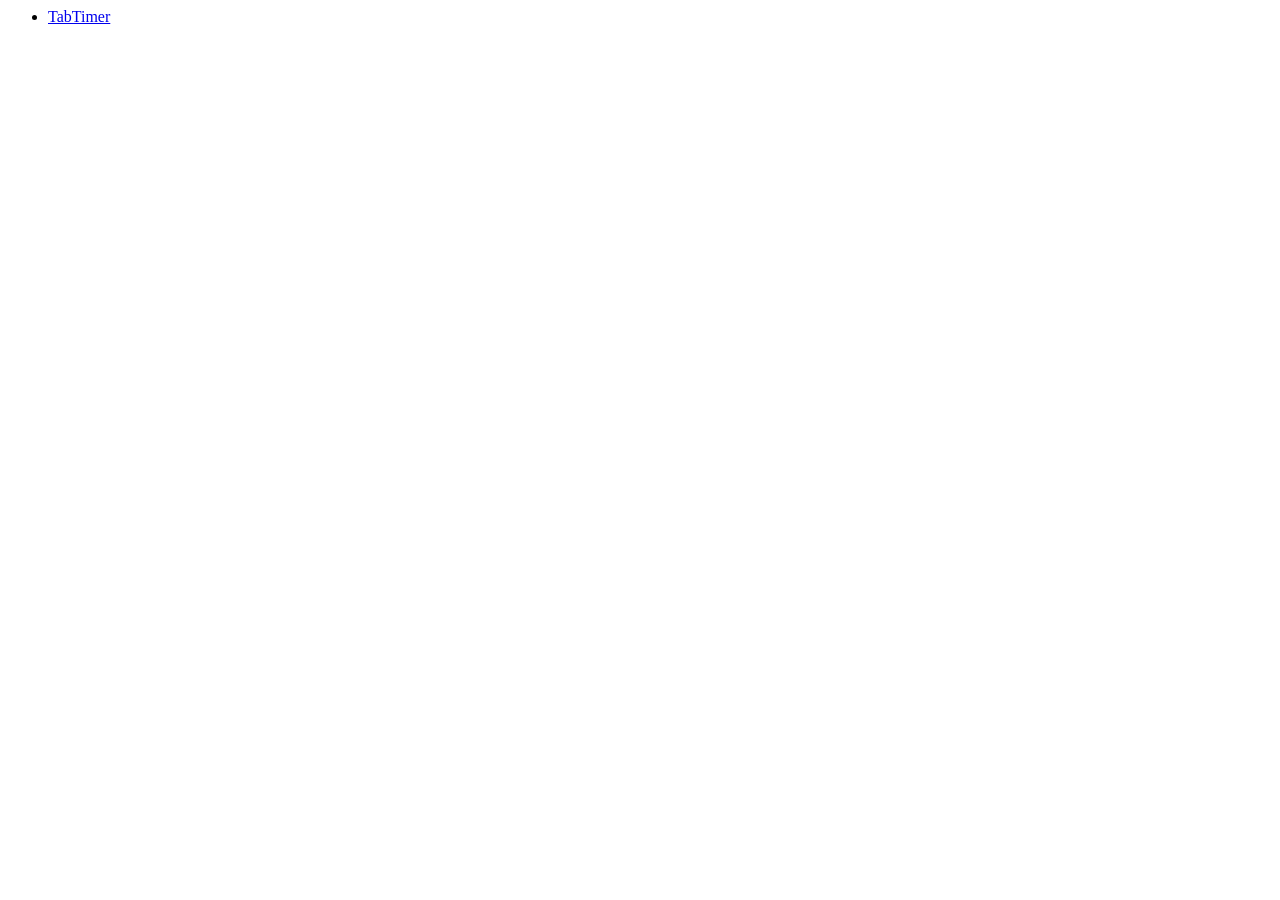
==== index.html @ 72f6f1ea "minor" ====
<html>
	<head>
		<title>Yoav Dim</title>
		<meta charset="UTF-8">
		<meta name="robots" content="noindex, nofollow">
		<meta name="AdsBot-Google" content="noindex" />
		<meta name="googlebot" content="noindex">
		<link rel="icon" type="image/png" href="clk.png">
	</head>
	<body>
	   <ul title="website index:">
	       <li><a href="./simple-example/index.html">TabTimer</a></li>
	   </ul>
	</body>
</html>
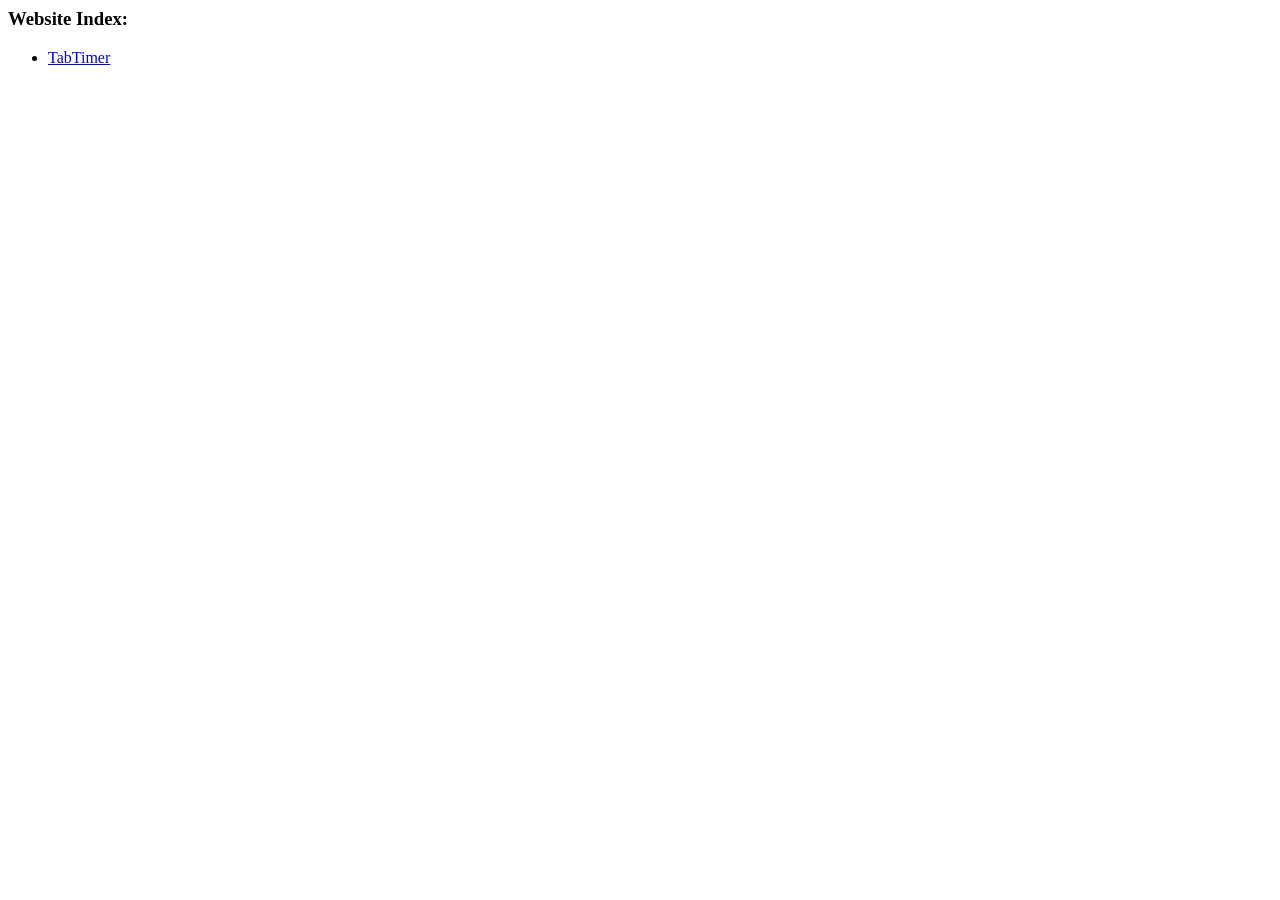
==== commit e8c6aa07: "sync" ====
--- a/index.html
+++ b/index.html
@@ -8,7 +8,8 @@
 		<link rel="icon" type="image/png" href="clk.png">
 	</head>
 	<body>
-	   <ul title="website index:">
+	<h3>Website Index:</h3>
+	   <ul>
 	       <li><a href="./simple-example/index.html">TabTimer</a></li>
 	   </ul>
 	</body>
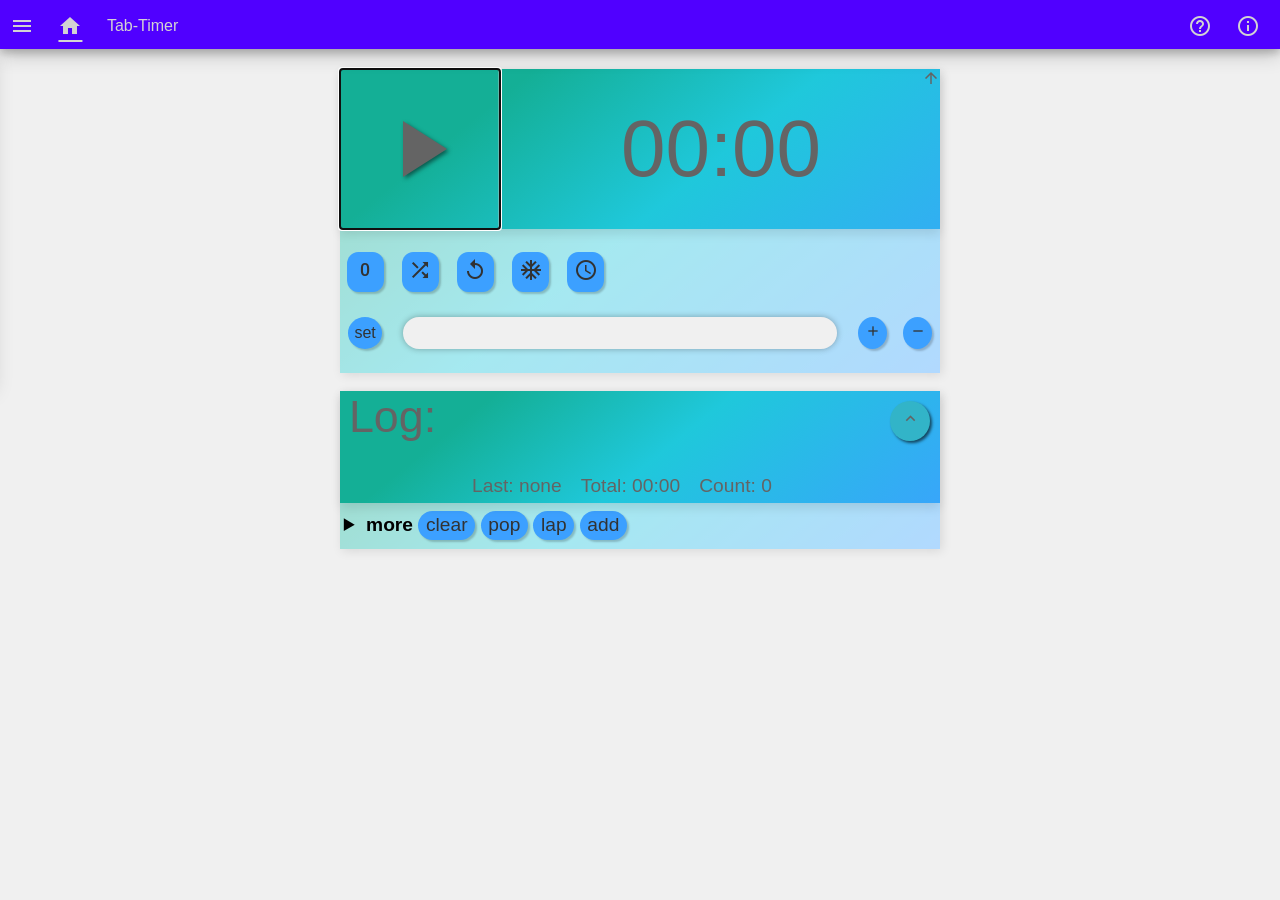
==== commit 5c68b61d: "Refactor TabTimer: simplify logic, return legacy btns, unify versions" ====
--- a/index.html
+++ b/index.html
@@ -1,16 +1,269 @@
-<html>
-	<head>
-		<title>Yoav Dim</title>
-		<meta charset="UTF-8">
-		<meta name="robots" content="noindex, nofollow">
-		<meta name="AdsBot-Google" content="noindex" />
-		<meta name="googlebot" content="noindex">
-		<link rel="icon" type="image/png" href="clk.png">
-	</head>
-	<body>
-	<h3>Website Index:</h3>
-	   <ul>
-	       <li><a href="./simple-example/index.html">TabTimer</a></li>
-	   </ul>
-	</body>
-</html>+<!DOCTYPE html>
+<html lang="en">
+<!--
+  Copyright (C) 2018  Yoav Dim, All Rights Reserved.
+-->
+<head>
+  <meta charset="utf-8">
+  <title>TabTimer</title>
+  <meta name="author" content="Yoav Dim">
+  <meta name="application-name" content="Tab-Timer">
+  <meta name="description" content="A small & unintrusive bidirectional timer web-app which show its value in the tab title.">
+  <meta name="keywords" content="Timer,Stopper,counter,stopwatch,clock,countdown,tab,dark mode,online,free">
+  <meta name="viewport" content="width=device-width, initial-scale=1.0">
+  <!--link rel="stylesheet" href="https://unpkg.com/material-components-web@latest/dist/material-components-web.min.css"/-->
+  <meta name="theme-color" content="rgb(80,0,255)">
+  <link rel="icon" type="image/png" href="clock_512.png" sizes="512x512">
+  <link rel="icon" type="image/png" href="clock_192.png" sizes="192x192">
+  <link rel="icon" type="image/png" href="clock_144.png" sizes="144x144">
+  <link rel="icon" type="image/png" href="clock_120.png" sizes="120x120">
+  <link rel="icon" type="image/png" href="clock_100.png" sizes="100x100">
+  <link rel="icon" type="image/png" href="clock_16.png" sizes="16x16">
+  <link rel="icon" type="image/png" href="clock_32.png" sizes="32x32">
+  <link rel="icon" type="image/png" href="clock_48.png" sizes="48x48">
+  <link rel="icon" type="image/png" href="clock_96.png" sizes="96x96">
+  <link rel="stylesheet" href="TabTimer.css">
+  <link href="https://fonts.googleapis.com/icon?family=Material+Icons" rel="stylesheet">
+  <link rel="manifest" href="manifest.json">
+  <meta name="msapplication-TileColor" content="#ffffff">
+</head>
+
+<body id="body-id" no-float="true">
+  <div id="top-bar">
+    <i class="material-icons top-item" id="hamburger" onclick="toggle_side_menu()">menu</i>
+    <a class="material-icons top-item" id="home-logo" href="/">home</a>
+    <span id="top-logo" class="top-item">Tab-Timer</span>
+    <span id="top-right-btns">
+      <i class="material-icons top-item top-btn" id="help-btn" style="cursor: pointer;" onclick="fetch('help.html').then(r => r.text()).then(h => { document.getElementById('help-modal-body').innerHTML = h; document.getElementById('help-modal').setAttribute('active', 'true'); })">help_outline</i>
+      <i class="material-icons top-item top-btn" id="info-btn">info_outline</i>
+    </span>
+  </div>
+
+  <div id="side-menu" checked="false">
+      <br/>
+      <input id="check-dark" type="checkbox" onchange="syncDark()">Dark Mode</input>
+      <br/>
+      <input id="check-black" type="checkbox" onchange="syncBlack()">True Black</input>
+      <hr/>
+      <input id="sw_rng" type="checkbox">Alarm when zero</input><br/>
+      <input id="noise"type="checkbox">Mute</input>
+      <hr/>
+      <input id="check-sec" type="checkbox">ignore seconds</input><br/>
+      <input id="check-log-current" type="checkbox" onchange="syncLogCurrent()" title="also includes the current value in the 'Total' field">log with current</input><br/>
+      <input id="check-use-days" type="checkbox" onchange="syncUseDays()">use days</input>
+      <hr/>
+      <input id="check-log" type="checkbox" onchange="syncLog()">Hide Log</input><br/>
+      <input id="check-float" type="checkbox" onchange="syncFloat()" checked>Hide circles</input>
+      <hr/>
+      <input id="check-adv-btns" type="checkbox" onchange="syncAdvBtns()">Advanced buttons</input>
+      <hr/>
+      <i class="material-icons">home</i>
+      <i class="material-icons">share</i>
+      <a class="material-icons" href="mailto:yoav.dim@gmail.com" target="_blank">mail</a>
+      <i class="material-icons">person</i>
+      <i class="material-icons" title="Copyright &copy; 2018  Yoav Dim, All Rights Reserved.">copyright</i>
+
+  </div>
+  <script>
+    function toggle_side_menu(){
+      if(document.getElementById('side-menu').getAttribute("checked") == "true"){
+        document.getElementById('side-menu').setAttribute("checked","false");
+      } else {
+        document.getElementById('side-menu').setAttribute("checked","true");
+      }
+    }
+    function close_side_menu(){
+      document.getElementById('side-menu').setAttribute("checked","false");
+    }
+    function syncDark(){
+      if(document.getElementById('check-dark').checked){
+        document.getElementById('body-id').setAttribute("dark","true");
+      } else {
+        document.getElementById('body-id').removeAttribute("dark");
+      }
+    }
+    function syncBlack(){
+      if(document.getElementById('check-black').checked){
+        document.getElementById('body-id').setAttribute("true-black","true");
+      } else {
+        document.getElementById('body-id').removeAttribute("true-black");
+      }
+    }
+    function syncLog(){
+      if(document.getElementById('check-log').checked){
+        document.getElementById('body-id').setAttribute("no-log","true");
+      } else {
+        document.getElementById('body-id').removeAttribute("no-log");
+      }
+    }
+    function syncFloat(){
+      if(document.getElementById('check-float').checked){
+        document.getElementById('body-id').setAttribute("no-float","true");
+      } else {
+        document.getElementById('body-id').removeAttribute("no-float");
+      }
+    }
+    function syncAdvBtns(){
+      if(document.getElementById('check-adv-btns').checked){
+        document.getElementById('buttons-tray2').removeAttribute("hide");
+      } else {
+        document.getElementById('buttons-tray2').setAttribute("hide","true");
+      }
+    }
+    function syncLogCurrent() {
+      if (typeof window.syncLogCurrentScript === 'function') {
+        window.syncLogCurrentScript();
+      }
+    }
+    function syncUseDays() {
+      if (typeof window.syncUseDaysScript === 'function') {
+        window.syncUseDaysScript();
+      }
+    }
+  </script>
+  <div id="fixed-buttons-tray">
+    <button  onclick="window.open('./index.html')" target="_blank" id="btn-plus" class="float-btn"><i class="material-icons" title="new tab">add</i></button>
+  </div>
+  <main id="content" onclick="close_side_menu()">
+    <div id="inner-content">
+
+      <div id="main-card-wrapper" class="card-wrapper">
+        <div id="main-card" class="card">
+          <div id="clock-tray" class="card-header">
+            <span id=info-tray>
+              <i id="frz-info" class="info-icon material-icons">ac_unit</i>
+              <span id="dir-info">
+                <i id="info-icon-up" class="info-icon material-icons">arrow_upward</i>
+                <i id="info-icon-down" class="info-icon material-icons">arrow_downward</i>
+              </span>
+            </span>
+            <button id="big-button" aria-label="Pause or Play">
+              <!--img id="big-img" src="https://material.io/tools/icons/static/icons/outline-pause-24px.svg" alt="pause"-->
+              <svg id="pause-svg" version="1.1" xmlns="http://www.w3.org/2000/svg" xmlns:xlink="http://www.w3.org/1999/xlink" x="0px" y="0px" width="24px"
+              	 height="24px" viewBox="0 0 24 24" enable-background="new 0 0 24 24" xml:space="preserve">
+              <g id="Bounding_Boxes">
+              	<path fill="none" d="M0,0h24v24H0V0z"/>
+              </g>
+              <g id="Outline">
+              	<g id="ui_x5F_spec_x5F_header">
+              	</g>
+              	<path d="M6,19h4V5H6V19z M14,5v14h4V5H14z"/>
+              </g>
+              </svg>
+              <svg id="play-svg" style="display:none;" xmlns="http://www.w3.org/2000/svg" width="24" height="24" viewBox="0 0 24 24">
+                  <path d="M8 5v14l11-7z"/>
+                  <path d="M0 0h24v24H0z" fill="none"/>
+              </svg>
+            </button><!--
+          --><span id="display"><span id="inner-display">00:00:00</span></span>
+          </div>
+          <!--script>
+              var running = true;
+              function click_big(){ // temp function for theme creation
+                running = ! running;
+                if(running) {
+                  document.getElementById("pause-svg").setAttribute("style","");
+                  document.getElementById("play-svg").setAttribute("style","display:none;");
+                } else {
+                  document.getElementById("pause-svg").setAttribute("style","display:none;");
+                  document.getElementById("play-svg").setAttribute("style","");
+                }
+              }
+          </script-->
+          <div id="main-content" class="card-content">
+            <div id="buttons-tray">
+      		    <button id="z"   class="icon-btn" title="set the counter back at zero" ><i class="icon material-icons">exposure_zero</i></button> <!-- set the counter back at zero -->
+      		    <button id="f"   class="icon-btn" title="change the direction of counting"><i class="icon material-icons">shuffle</i></button> <!-- change the direction of counting-->
+              <button id="res" class="icon-btn" title="reset the state to the last set-up"><i class="material-icons">replay</i></button> <!-- reset the operation to the last set-up -->
+      		    <button id="frz" class="icon-btn" title="the time continue but the display is frozen"><i class="icon material-icons">ac_unit</i></button> <!-- the time continue but the display is frozen -->
+      		    <button id="clk" class="icon-btn" title="change clock/timer view"><i class="icon material-icons">access_time</i></button>
+            </div>
+            <div id="buttons-tray2" hide>
+              <button id="ag" class="text-btn" title="reset the state to the last direction reset">reset round</button>
+          		<button id="full_res" class="text-btn" title="return to the original state">full reset</button>
+          		<button id="winter_res" class="text-btn" title="reset the value to the frozen one">ice reset</button>
+            </div>
+            <br />
+          	<div id="setup-tray">
+          		<button id="set-setup" class="set-btn">set</button>
+          		<input type="text" id="set-box" contenteditable="true" />
+          		<button id="add-setup" class="set-btn"><i class="icon material-icons">add</i></button>
+              <button id="sub-setup" class="set-btn"><i class="icon material-icons">remove</i></button>
+          	</div>
+          </div>
+        </div>
+      </div>
+
+      <br/>
+
+      <div id="log-card-wrapper" class="card-wrapper">
+        <div id="log-card" class="card">
+          <span id="btn-scroll-wrap"><button id="btn-scroll" class="float-btn"><i class="material-icons" title="scroll up">keyboard_arrow_up</i></button></span>
+          <div id="log-top" class="card-header">
+            <span id="log-logo">Log:</span>
+            <span id="log-info"> <!-- the "value" atrribute in miliseconds -->
+              <span id="log-last" class="info">Last:  <span class="log-value" value="NaN">none</span></span>
+              <span id="log-total" class="info">Total: <span class="log-value" value="0">0</span></span>
+              <span id="log-count" class="info">Count: <span class="log-value" value="0">0</span></span>
+            </span>
+          </div>
+          <details id="log-body" class="card-content" > <!-- TODO: "log-tray" & "log-top" should be sticky -->
+            <summary id="log-tray" class="card-main-content">
+              <span id="log-tray-btns">
+                <button id="log-clear-btn" class="text-btn" title="empty the DB">clear</button>
+                <button id="log-pop-btn" class="text-btn" title="set the value to the last logged one and remove it from the log">pop</button>
+                <button id="log-lap-btn" class="text-btn" title="log & set the value to zero">lap</button>
+                <button id="log-add-btn" class="text-btn" title="log a new entry">add</button>
+              </span>
+            </summary>
+            <div id="log-content" class="card-sub-content">
+              <!-- TODO -->
+              <template id="list_template">
+                <tr class="log-entry log-line">
+                  <td class="log-value log-entry-value" value="0">00:00</td> <td class="at">@</td> <td class="log-time log-entry-time">hh:mm:ss</td>
+                  <td class="log-entry-actions">
+                    <button class="entry-remove-btn entry-btn" title="remove entry"></button>
+                    <button class="entry-set-btn entry-btn" title="set the entry's value"></button>
+                  </td>
+                </tr>
+              </template>
+              <table id="log-table">
+                <colgroup>
+                  <col id="col-values"/>
+                  <col id="col-at"/>
+                  <col id="col-times"/>
+                  <col id="col-btns"/>
+                </colgroup>
+                <!-- Entries Come Here: -->
+
+              </table>
+            </div>
+          </details>
+        </div>
+      </div>
+
+      <br/>
+    </main>
+  </div>
+
+
+
+  <div id="help-modal" class="modal-overlay" onclick="if(event.target === this) this.setAttribute('active', 'false');">
+    <div class="modal-content">
+      <button class="modal-close material-icons" onclick="document.getElementById('help-modal').setAttribute('active', 'false')">close</button>
+      <div id="help-modal-body">Loading...</div>
+    </div>
+  </div>
+
+<audio id="tone" src="./A-Tone.wav" preload="auto"></audio>
+<script src="./TabScript.js"></script>
+<script data-goatcounter="https://yoavdim.goatcounter.com/count" async src="//gc.zgo.at/count.js"></script>
+<script>
+    if ('serviceWorker' in navigator) { // offline
+    window.addEventListener('load', () => {
+      navigator.serviceWorker.register('./sw.js');
+    });
+    }
+</script>
+</body>
+</html>
--- a/TabTimer.css
+++ b/TabTimer.css
@@ -0,0 +1,592 @@
+body {
+  --top-bar-height:1.3cm;
+  --feature-height:10rem; /*hardcoded*/
+  --big-btn-width:10rem;
+  --log-top-height:7rem;
+  --time-font-size:5rem;
+  --big-btn-size:6rem;
+  --top-bar-item-padding-lr:10px;
+  --inner-content-min-width:33%;
+  --inner-content-width:600px;
+  --inner-content-top-margin: 20px;
+  --float-btn-size:40px;
+  --float-btn-margin:10px;
+  --font: Arial, sans-serif;
+  font-family: var(--font);
+
+  --icon-padding: 0.5em;
+  --icon-margin: 0.5em;
+  --icon-top-space:1em;
+
+  --floating-btns-display: fixed; /*fixed*/
+  --log-card-display: block; /*block*/
+
+  --main-color: rgb(80,0,255);
+  --light-main-color: rgb(120,20,255); /*used in the floating btns when active*/
+  --on-main-color: lightgrey;
+  --on-main-bold-color: white; /*used to signal which btn the user selecting */
+  --feature-color: rgb(50,180,200); /* graceful fallback from the gradient */
+  --feature-gradient: linear-gradient(141deg, rgb(20,175,150) 20%, rgb(31,200,219) 50%, rgb(60,160,255) 100%);
+  --on-feature-color: rgb(100,100,100); /* timer tray and log top */
+  --on-feature-bold-color: white;
+  --in-feature-border-color: rgba(200,200,200,0.4); /* seperate the big button from the clock */
+  --mask-color: rgba(255,255,255,0.6);
+  --on-mask-color: black; /* log table*/
+  --back-color: rgb(240,240,240);/*rgb(200,235,245);*/
+  --on-back-color: rgb(20,20,20);
+  --menu-color: rgb(250,250,250);
+  --on-menu-color: rgb(50,50,50);
+  --mask-btn-color: rgb(60,160,255);/*rgb(120,0,220);*/
+  --on-mask-btn-color: rgb(50,50,50); ;/*rgb(0,235,0);*//*lightgrey;*/
+}
+body[dark] {
+  --back-color: rgb(50,50,50);
+  --on-back-color: rgb(150,150,150);
+  --main-color: rgb(40,0,115);
+  --light-main-color: rgb(60,0,250);
+  --on-main-color: rgb(100,100,100);
+  --on-main-bold-color: rgb(160,160,160);
+  --feature-color:rgb(30,30,150);
+  --feature-gradient: linear-gradient(141deg, rgb(30,0,86) 0%, rgb(0,80,200) 51%, rgb(50,30,150) 75%);
+  --on-feature-color: grey;/*rgb(150,100,0);*/
+  --on-feature-bold-color: rgb(160,160,160);
+  --in-feature-border-color: rgba(100,100,100,0.4);
+  --mask-color: rgba(0,0,0,0.5);
+  --on-mask-color:grey;
+  --menu-color: rgb(60,60,60);
+  --on-menu-color: rgb(120,120,120);
+  --mask-btn-color: rgb(110,0,250);
+  --on-mask-btn-color: rgb(180,180,80);
+}
+body[dark][true-black] {
+  --back-color: rgb(0,0,0);
+  --menu-color: rgb(0,0,0);
+}
+body[no-float] {
+  --floating-btns-display: none;
+}
+body[no-log] {
+  --log-card-display: none;
+}
+@media screen and (max-width:14.1cm){
+  body {
+    --feature-height: 8rem;
+    --big-btn-size: 5rem;
+    --time-font-size:4rem;
+    --big-btn-width:6rem;
+    --inner-content-top-margin:10px;
+  }
+}
+@media screen and (max-width:7.4cm){
+  body {
+    --top-bar-height:1.15cm;
+    --inner-content-top-margin: 0px;
+    --top-bar-item-padding-lr: 3px;
+    --icon-padding: 0.4em;
+    --icon-margin: 0.25em;
+    --icon-top-space:0.7em;
+
+    --big-btn-size: calc(5rem * 0.8);
+    --big-btn-width: calc(6rem * 0.8);
+    --feature-height: calc(8rem * 0.7);
+    --time-font-size: calc(4rem * 0.8);
+  }
+}
+
+/*@media screen and (max-width:370px){
+  body {
+    --feature-height: 5.5rem;
+    --big-btn-size: 3.2rem;
+    --time-font-size: 3rem;
+    --big-btn-width: 4rem;
+  }
+}*/
+@media screen and (min-width:40cm){ /* large screens (not laptops)*/
+  body {
+    --feature-height: calc(10rem + 8vw - 3.2cm);
+    --big-btn-size: calc(6rem + 7.5vw - 3cm);
+    --time-font-size: calc(5rem + 4vw - 1.6cm);
+    --big-btn-width: calc(10rem + 4vw - 1.6cm);
+    --inner-content-min-width:40%;
+  }
+}
+
+
+#top-bar {
+  z-index: 100;
+  border: 0;
+  margin: 0;
+  background-color: var(--main-color);
+  box-shadow: 0 4px 8px 0 rgba(0, 0, 0, 0.2), 0 6px 20px 0 rgba(0, 0, 0, 0.19);
+  position:fixed;
+  left:0;
+  top:0;
+  width:100%;
+  line-height: var(--top-bar-height);
+  height: var(--top-bar-height);
+}
+
+#top-right-btns {
+  position: absolute;
+  right:0;
+  padding-right: var(--top-bar-item-padding-lr);
+}
+#top-bar .top-item {
+  color: var(--on-main-color);
+  padding-right: var(--top-bar-item-padding-lr);
+  padding-left: var(--top-bar-item-padding-lr);
+  vertical-align: middle;
+}
+#top-logo {
+  font-family: var(--font)
+  font-weight: bold;
+}
+#top-bar .top-btn {
+  transition: 0.3s;
+}
+#top-bar .top-btn:hover {
+  color: var(--on-main-bold-color);
+  /*transform: rotate(360deg) translate(9px, 6px);*/
+}
+#hamburger:hover,#home-logo:hover{
+  color: var(--on-main-bold-color);
+}
+
+/***************************************************/
+/* Side Menu                                       */
+/***************************************************/
+
+#side-menu {
+  display:block;
+  z-index: 90;
+  background-color: var(--menu-color);
+  color: var(--on-menu-color);
+  width: 10rem;
+  left: calc(-10rem - 8px); /*including shadow*/
+  position:fixed;
+  top:var(--top-bar-height);
+  box-shadow: 0 4px 8px 0 rgba(0, 0, 0, 0.2), 0 6px 20px 0 rgba(0, 0, 0, 0.19);
+  transition: 200ms;
+  max-height: calc(100% - var(--top-bar-height));
+  overflow-y: auto;
+}
+#side-menu[checked="true"] {
+  left:0;
+}
+@media (max-width: 12cm){
+  #side-menu {
+    width:calc(100% - 2cm);
+    left:calc(-100% + 2cm - 8px);
+    height: calc(100% - var(--top-bar-height));
+  }
+}
+/***************************************************/
+/*  buttons                                        */
+/***************************************************/
+/*.card-content button:not(.entry-btn) {
+  background-color: var(--mask-btn-color);
+  color: var(--on-mask-btn-color);
+  border-radius:40px/40px;
+  border-style: none;
+}*/
+.text-btn {
+  background-color: var(--mask-btn-color);
+  color: var(--on-mask-btn-color);
+  border-radius:30px/30px;
+  border-style: none;
+  padding: 0.2em 0.4em;
+  box-shadow: 2px 2px 2px rgba(0,0,0,0.2);
+}
+.set-btn {
+  background-color: var(--mask-btn-color);
+  color: var(--on-mask-btn-color);
+  border-radius:100%;
+  border-style: none;
+  font-size: 1em;
+  padding: 0.4em 0.4em;
+  margin: 0 0.5em 0.5em 0.5em;
+  box-shadow: 2px 2px 2px rgba(0,0,0,0.2);
+  line-height: 1;
+}
+.set-btn .icon {
+  font-size: inherit;
+}
+.icon-btn {
+  background-color: var(--mask-btn-color);
+  color: var(--on-mask-btn-color);
+  border-radius:30%; /*100%;*/ /*30px/30px;*/
+  border-style: none;
+  padding: var(--icon-padding);
+  height: auto;
+  box-shadow: 2px 2px 2px rgba(0,0,0,0.2);
+}
+
+/***************************************************/
+/* floating buttons (new tab & scroll up)          */
+/***************************************************/
+#fixed-buttons-tray {
+  display: var(--floating-btns-display);
+  position: fixed;
+  z-index: 80;
+  bottom:0;
+  right:0;
+  margin:0;
+}
+.float-btn {
+  display: block;
+  border: 0;
+  border-radius: 100%;
+  height: var(--float-btn-size);
+  width: var(--float-btn-size);
+  margin: var(--float-btn-margin);
+  box-shadow: 2px 2px 3px rgba(0,0,0,0.6);
+  transition: 0.1s;
+}
+#fixed-buttons-tray .float-btn {
+  background-color: var(--main-color);
+  color: var(--on-main-color);
+}
+#log-card .float-btn {
+  background-color: var(--feature-color);
+  color: var(--on-feature-color);
+}
+#btn-scroll-wrap {
+  position:absolute;
+  display: block;
+  right:0;
+  top:0;
+  width:60px; /* btn width +2*margin*/
+  height:100%;
+}
+#btn-scroll {
+  position:sticky;/*TODO fix this*/
+  top: var(--float-btn-margin);
+  z-index: 30;
+}
+#fixed-buttons-tray .float-btn:hover {
+  color: var(--on-main-bold-color);
+}
+#log-card .float-btn:hover {
+  color: var(--on-feature-bold-color);
+}
+.float-btn:active {
+  transform: translate(2px, 2px);
+  box-shadow: 0 0 1px rgba(0,0,0,0.1);
+}
+#fixed-buttons-tray .float-btn:active {
+  background-color: var(--light-main-color);
+}
+#log-top .float-btn:active {
+  background-color: var(--light-main-color); /*TODO change color*/
+}
+
+
+/***************************************************/
+/* content area                                    */
+/***************************************************/
+#content {
+  background: var(--back-color);
+  position:fixed;
+  top:var(--top-bar-height);
+  left: 0;
+  width:100%;
+  height: calc(100% - var(--top-bar-height));
+  overflow-y: auto;
+}
+#inner-content {
+  margin: auto;
+  margin-top: var(--inner-content-top-margin);
+  min-width: var(--inner-content-min-width);/*30% -> 33%*/
+  width: var(--inner-content-width);;
+  max-width: 100%;
+  height: calc(100% - var(--inner-content-top-margin));
+}
+
+/***************************************************/
+/* display                                         */
+/***************************************************/
+.card {
+  position: relative;/* only forces the entries buttons position */
+
+  width:100%;
+  background-color: var(--feature-color);
+  background: var(--feature-gradient);
+  color: var(--on-feature-color);
+  box-shadow: 2px 2px 10px rgba(0,0,0,0.1);
+}
+.card-content {
+  background-color: var(--mask-color);
+  color: var(--on-mask-color);
+}
+
+.card-header {
+  width:100%;
+  background-color: rgba(0,0,0,0);
+  color: var(--on-feature-color);
+  position: relative;
+  box-shadow: 0 5px 10px rgba(0,0,0,0.1);
+}
+/*    ~~~~~  Clock Panel:    ~~~~~   */
+input[type="text"] {
+  background-color: var(--back-color);
+  color: var(--on-back-color);
+}
+#main-content {
+  padding-bottom: var(--icon-top-space);
+}
+#clock-tray {
+  /*display: inline-flex;*/
+  height: var(--feature-height);
+}
+#big-button {
+  height: 100%;
+  width: var(--big-btn-width);
+  /*flex: 0 1 auto;*/
+  background: rgba(0,0,0,0);
+  border-width: 0 2px 0 0 ;
+  border-style:solid;
+  box-sizing: border-box;
+  border-color: var(--in-feature-border-color);
+  position: absolute;
+  left:0;
+}
+#display {
+  font-size: var(--time-font-size);
+  font-family: var(--font);
+  box-sizing: border-box;
+  display:inline-table;
+  width: calc(100% - var(--big-btn-width) - 2px);
+  flex: 0 0 auto;
+  height: 100%;
+  position: absolute;
+  right:0;
+}
+#inner-display {
+  display:table-cell;
+  text-align: center;
+  vertical-align: middle;
+}
+
+#info-tray {
+  position: absolute;
+  top:0;
+  right: 0;
+
+  --disp-down: none;
+  --disp-up: inline;
+}
+#info-tray[downwards] {
+  --disp-down: inline;
+  --disp-up: none;
+}
+#info-icon-up {
+  display: var(--disp-up);
+}
+#info-icon-down {
+  display: var(--disp-down);
+}
+#frz-info{
+  display: none;
+}
+#info-tray[frozen] #frz-info{
+  display: inline;
+}
+.material-icons.info-icon {
+  font-size: 18px;
+}
+
+#pause-svg,#play-svg {
+  width:auto;
+  height: var(--big-btn-size);
+  vertical-align: middle;
+  fill: var(--on-feature-color);
+  filter: drop-shadow( 2px 2px 2px rgba(0,0,0,0.5) );
+}
+
+#buttons-tray2[hide] {
+  display:none;
+}
+#buttons-tray2 > * {
+  margin: var(--icon-margin);
+}
+
+#buttons-tray {
+  -display: flex;
+  padding-top: var(--icon-top-space)
+}
+#buttons-tray > * {
+  margin: var(--icon-margin);
+}
+
+#setup-tray {
+  display: flex;
+}
+#set-box {
+  flex-grow: 1;
+  margin-left: 1em;
+  margin-right: 1em;
+  height: 2.3em;
+  min-width: 2em;
+  border-radius: 30px/30px;
+  border-style: none;
+  box-shadow: 0 0 0.5em rgba(0,0,0,0.3);
+}
+/*    ~~~~~  Log Panel:    ~~~~~   */
+#log-card {
+  display: var(--log-card-display);
+}
+#log-body {
+  --open:"more ";
+}
+#log-body[open] {
+  --open:"less ";
+}
+#log-top {
+  height: var(--log-top-height);
+  position: relative;
+}
+#btn-scroll {
+
+}
+#log-card * {
+  font-size: 1.2rem;
+}
+
+#log-logo {
+  display: inline-block;
+  height:100%;
+  width: var(--log-top-height);
+  font-size: calc(var(--log-top-height) / 2.5);
+  padding-left: 0.2em;
+}
+#log-info {
+  display: inline-flex;
+  vertical-align: bottom;
+  flex-wrap: wrap;
+  padding-left: 0.3em;
+}
+@media screen and (max-width:560px){
+  #log-info{
+    position: absolute;
+    left:0;
+    bottom: 0;
+  }
+}
+#log-info .info {
+  flex-basis: auto;
+  padding-right: 1em;
+  padding-bottom: 0.3em;
+}
+
+#log-tray {
+  line-height: 2em;
+  padding: 0.2em;
+}
+#log-tray::before {
+  content: var(--open);
+  font-weight: bold;
+  padding-left: 0.1em;
+}
+#log-body[open] #log-tray {
+  box-shadow: 0 2px 2px rgba(0,0,0,0.1);
+  /*border-bottom: 1px rgba(200,200,200,1) solid;*/
+}
+
+/***************************************************/
+/* Log  Table                                      */
+/***************************************************/
+#log-table {
+  border-spacing: 0;
+  box-sizing: border-box;
+}
+#log-table td {
+  box-sizing: border-box;
+  z-index:20;
+  position: relative;
+}
+
+#log-table .at {
+  padding-left: 1.5em;
+  padding-right: 1.5em;
+}
+#log-table tr:not(:first-child) .at{ /* only the first '@' is visible */
+  visibility: hidden;
+}
+#log-table .log-entry-time {
+  text-align: right;
+}
+#log-table .log-entry-value {
+  padding-left: 0.4em;
+}
+#log-table tr:nth-child(odd) .log-entry-actions{
+  background-color: var(--mask-color);
+  z-index: 10;
+}
+#log-table .log-entry-actions {
+  position: absolute;
+  right:0;
+  padding-right: 0.5em;
+  width:100%;
+  text-align: right;
+}
+#log-table .entry-btn {
+  border-radius: 100%;
+  /*border-width: 1px;
+  border-style: solid;
+  border-color: grey;*/
+  height: 1em;
+  width:  1em;
+  box-sizing: border-box;
+}
+#log-table .entry-remove-btn {
+  background-color: firebrick;
+}
+#log-table .entry-set-btn {
+  background-color: green;
+}
+
+/***************************************************/
+/* Log                                             */
+/***************************************************/
+
+/* Modal overlay */
+.modal-overlay {
+  display: none;
+  position: fixed;
+  top: 0;
+  left: 0;
+  width: 100%;
+  height: 100%;
+  background-color: rgba(0, 0, 0, 0.7);
+  z-index: 1000;
+  align-items: center;
+  justify-content: center;
+}
+.modal-overlay[active="true"] {
+  display: flex;
+}
+.modal-content {
+  background-color: var(--back-color);
+  color: var(--on-back-color);
+  padding: 2em;
+  border-radius: 8px;
+  max-width: 90%;
+  max-height: 90%;
+  overflow-y: auto;
+  box-shadow: 0 4px 20px rgba(0,0,0,0.5);
+  position: relative;
+}
+.modal-close {
+  position: absolute;
+  top: 10px;
+  right: 10px;
+  cursor: pointer;
+  background: transparent;
+  border: none;
+  color: inherit;
+}
+.modal-content img {
+  max-width: 100%;
+  height: auto;
+  border: 1px solid var(--on-back-color);
+}
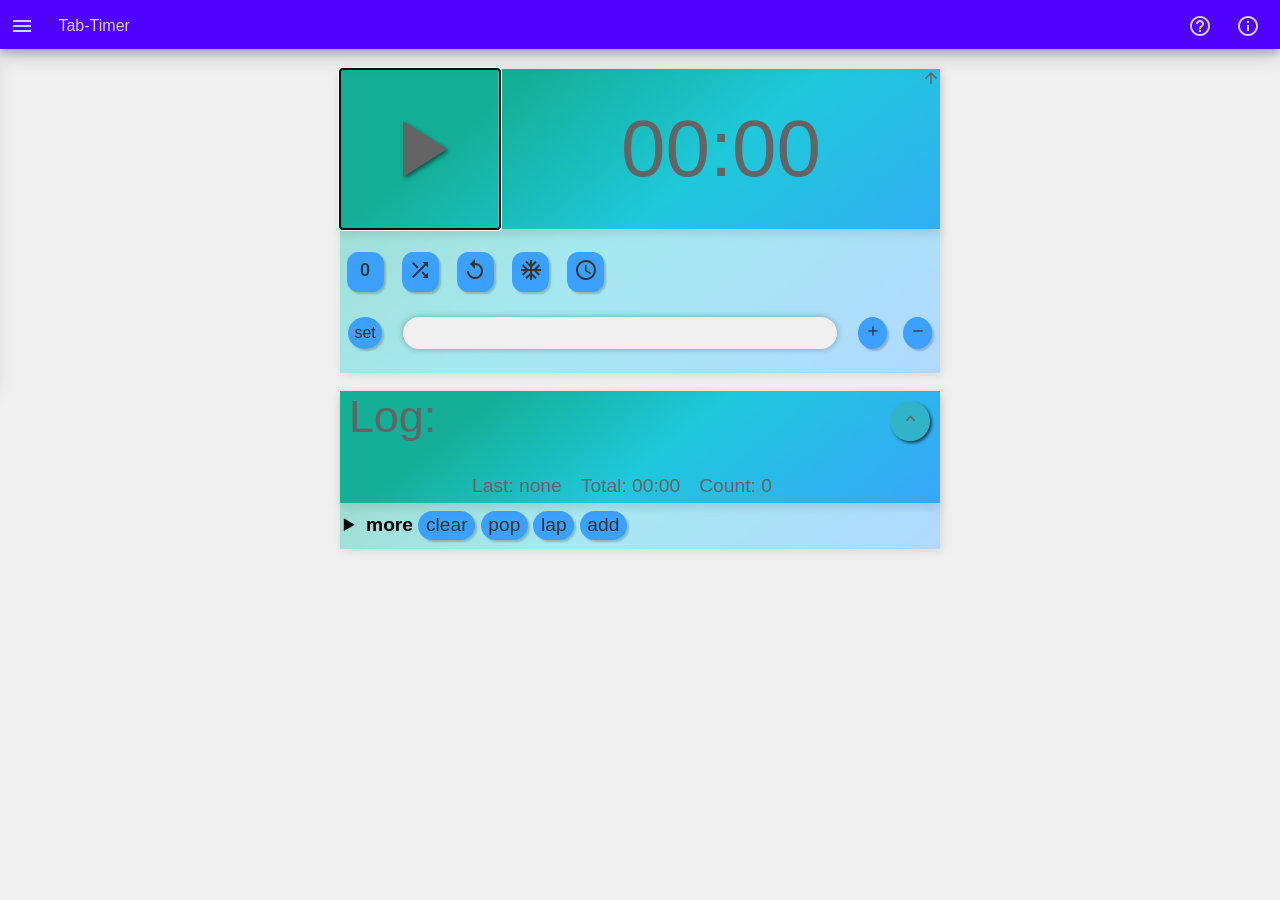
==== commit 08132dca: "Migrate to github" ====
--- a/index.html
+++ b/index.html
@@ -31,11 +31,11 @@
 <body id="body-id" no-float="true">
   <div id="top-bar">
     <i class="material-icons top-item" id="hamburger" onclick="toggle_side_menu()">menu</i>
-    <a class="material-icons top-item" id="home-logo" href="/">home</a>
+    <a class="material-icons top-item" id="home-logo" href="/" style="display: none;">home</a>
     <span id="top-logo" class="top-item">Tab-Timer</span>
     <span id="top-right-btns">
       <i class="material-icons top-item top-btn" id="help-btn" style="cursor: pointer;" onclick="fetch('help.html').then(r => r.text()).then(h => { document.getElementById('help-modal-body').innerHTML = h; document.getElementById('help-modal').setAttribute('active', 'true'); })">help_outline</i>
-      <i class="material-icons top-item top-btn" id="info-btn">info_outline</i>
+      <i class="material-icons top-item top-btn" id="info-btn" style="cursor: pointer;" onclick="window.open('https://yoavdim.github.io/Portfolio', '_blank')">info_outline</i>
     </span>
   </div>
 
@@ -57,10 +57,10 @@
       <hr/>
       <input id="check-adv-btns" type="checkbox" onchange="syncAdvBtns()">Advanced buttons</input>
       <hr/>
-      <i class="material-icons">home</i>
-      <i class="material-icons">share</i>
+      <i class="material-icons" style="display: none;">home</i>
+      <i class="material-icons" style="cursor: pointer;" onclick="navigator.clipboard.writeText('Check this cool website: https://yoavdim.github.io/TabTimer/').then(() => alert('Copied to clipboard!'))">share</i>
       <a class="material-icons" href="mailto:yoav.dim@gmail.com" target="_blank">mail</a>
-      <i class="material-icons">person</i>
+      <a class="material-icons" href="https://www.linkedin.com/in/yoav-dim/" target="_blank">person</a>
       <i class="material-icons" title="Copyright &copy; 2018  Yoav Dim, All Rights Reserved.">copyright</i>
 
   </div>
--- a/TabTimer.css
+++ b/TabTimer.css
@@ -170,6 +170,10 @@
   max-height: calc(100% - var(--top-bar-height));
   overflow-y: auto;
 }
+#side-menu a {
+  text-decoration: none;
+  color: inherit;
+}
 #side-menu[checked="true"] {
   left:0;
 }
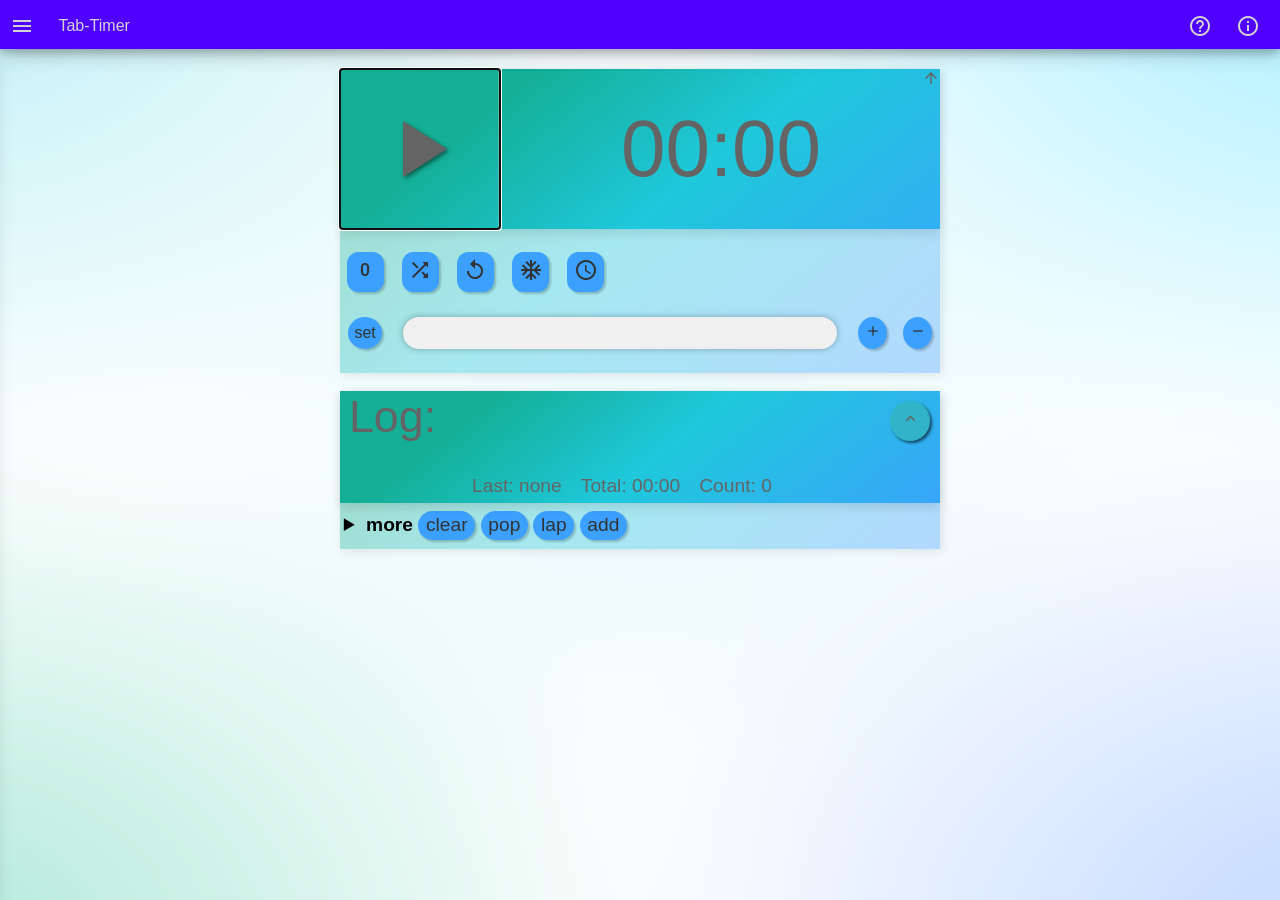
==== commit 2106b9af: "some more styling" ====
--- a/index.html
+++ b/index.html
@@ -34,35 +34,38 @@
     <a class="material-icons top-item" id="home-logo" href="/" style="display: none;">home</a>
     <span id="top-logo" class="top-item">Tab-Timer</span>
     <span id="top-right-btns">
-      <i class="material-icons top-item top-btn" id="help-btn" style="cursor: pointer;" onclick="fetch('help.html').then(r => r.text()).then(h => { document.getElementById('help-modal-body').innerHTML = h; document.getElementById('help-modal').setAttribute('active', 'true'); })">help_outline</i>
-      <i class="material-icons top-item top-btn" id="info-btn" style="cursor: pointer;" onclick="window.open('https://yoavdim.github.io/Portfolio', '_blank')">info_outline</i>
+      <i class="material-icons top-item top-btn" id="help-btn" style="cursor: pointer;" title="help adding to searchbar" onclick="fetch('help.html').then(r => r.text()).then(h => { document.getElementById('help-modal-body').innerHTML = h; document.getElementById('help-modal').setAttribute('active', 'true'); })">help_outline</i>
+      <i class="material-icons top-item top-btn" id="info-btn" style="cursor: pointer;" title="about me" onclick="window.open('https://yoavdim.github.io/Portfolio', '_blank')">info_outline</i>
     </span>
   </div>
 
   <div id="side-menu" checked="false">
-      <br/>
-      <input id="check-dark" type="checkbox" onchange="syncDark()">Dark Mode</input>
-      <br/>
-      <input id="check-black" type="checkbox" onchange="syncBlack()">True Black</input>
-      <hr/>
-      <input id="sw_rng" type="checkbox">Alarm when zero</input><br/>
-      <input id="noise"type="checkbox">Mute</input>
-      <hr/>
-      <input id="check-sec" type="checkbox">ignore seconds</input><br/>
-      <input id="check-log-current" type="checkbox" onchange="syncLogCurrent()" title="also includes the current value in the 'Total' field">log with current</input><br/>
-      <input id="check-use-days" type="checkbox" onchange="syncUseDays()">use days</input>
-      <hr/>
-      <input id="check-log" type="checkbox" onchange="syncLog()">Hide Log</input><br/>
-      <input id="check-float" type="checkbox" onchange="syncFloat()" checked>Hide circles</input>
-      <hr/>
-      <input id="check-adv-btns" type="checkbox" onchange="syncAdvBtns()">Advanced buttons</input>
-      <hr/>
-      <i class="material-icons" style="display: none;">home</i>
-      <i class="material-icons" style="cursor: pointer;" onclick="navigator.clipboard.writeText('Check this cool website: https://yoavdim.github.io/TabTimer/').then(() => alert('Copied to clipboard!'))">share</i>
-      <a class="material-icons" href="mailto:yoav.dim@gmail.com" target="_blank">mail</a>
-      <a class="material-icons" href="https://www.linkedin.com/in/yoav-dim/" target="_blank">person</a>
-      <i class="material-icons" title="Copyright &copy; 2018  Yoav Dim, All Rights Reserved.">copyright</i>
-
+      <div class="sidebar-section">
+        <label class="setting-row"><input id="check-dark" type="checkbox" onchange="syncDark()"> Dark Mode</label>
+        <label class="setting-row"><input id="check-black" type="checkbox" onchange="syncBlack()"> True Black</label>
+      </div>
+      <div class="sidebar-section">
+        <label class="setting-row"><input id="sw_rng" type="checkbox"> Alarm when zero</label>
+        <label class="setting-row"><input id="noise" type="checkbox"> Mute</label>
+      </div>
+      <div class="sidebar-section">
+        <label class="setting-row"><input id="check-sec" type="checkbox"> ignore seconds</label>
+        <label class="setting-row" title="also includes the current value in the 'Total' field"><input id="check-log-current" type="checkbox" onchange="syncLogCurrent()"> log with current</label>
+        <label class="setting-row"><input id="check-use-days" type="checkbox" onchange="syncUseDays()"> use days</label>
+      </div>
+      <div class="sidebar-section">
+        <label class="setting-row"><input id="check-log" type="checkbox" onchange="syncLog()"> Hide Log</label>
+        <label class="setting-row"><input id="check-float" type="checkbox" onchange="syncFloat()" checked> Hide circles</label>
+      </div>
+      <div class="sidebar-section">
+        <label class="setting-row"><input id="check-adv-btns" type="checkbox" onchange="syncAdvBtns()"> Advanced buttons</label>
+      </div>
+      <div class="sidebar-footer">
+        <i class="material-icons footer-icon" style="cursor: pointer;" title="share" onclick="navigator.clipboard.writeText('Check this cool website: https://yoavdim.github.io/TabTimer/').then(() => alert('Copied to clipboard!'))">share</i>
+        <a class="material-icons footer-icon" href="mailto:yoav.dim@gmail.com" target="_blank" title="email me">mail</a>
+        <a class="material-icons footer-icon" href="https://www.linkedin.com/in/yoav-dim/" target="_blank" title="LinkedIn">person</a>
+        <i class="material-icons footer-icon" title="Copyright &copy; 2018  Yoav Dim, All Rights Reserved.">copyright</i>
+      </div>
   </div>
   <script>
     function toggle_side_menu(){
--- a/TabTimer.css
+++ b/TabTimer.css
@@ -38,6 +38,13 @@
   --on-menu-color: rgb(50,50,50);
   --mask-btn-color: rgb(60,160,255);/*rgb(120,0,220);*/
   --on-mask-btn-color: rgb(50,50,50); ;/*rgb(0,235,0);*//*lightgrey;*/
+  --mesh-bg: #ffffff;
+  --back-gradient:
+    radial-gradient(70% 70% at 10% 10%, rgba(31, 200, 219, 0.3) 0%, transparent 60%),
+    radial-gradient(70% 70% at 90% 10%, rgba(0, 210, 255, 0.35) 0%, transparent 60%),
+    radial-gradient(70% 70% at 10% 90%, rgba(20, 190, 140, 0.35) 0%, transparent 60%),
+    radial-gradient(70% 70% at 90% 90%, rgba(40, 120, 255, 0.3) 0%, transparent 60%),
+    radial-gradient(60% 60% at 50% 50%, rgba(31, 200, 219, 0.1) 0%, transparent 50%);
 }
 body[dark] {
   --back-color: rgb(50,50,50);
@@ -57,10 +64,21 @@
   --on-menu-color: rgb(120,120,120);
   --mask-btn-color: rgb(110,0,250);
   --on-mask-btn-color: rgb(180,180,80);
+  --mesh-bg: #0b0c10;
+  --back-gradient:
+    radial-gradient(50% 50% at 10% 10%, rgba(30, 0, 86, 0.7) 0%, transparent 60%),
+    radial-gradient(60% 60% at 85% 15%, rgba(0, 100, 255, 0.5) 0%, transparent 60%),
+    radial-gradient(55% 55% at 75% 85%, rgba(0, 60, 180, 0.6) 0%, transparent 65%),
+    radial-gradient(45% 45% at 20% 80%, rgba(0, 100, 255, 0.5) 0%, transparent 65%),
+    radial-gradient(65% 65% at 50% 50%, rgba(30, 0, 86, 0.6) 0%, transparent 70%),
+    radial-gradient(40% 40% at 30% 45%, rgba(0, 60, 180, 0.5) 0%, transparent 60%),
+    radial-gradient(35% 35% at 70% 50%, rgba(0, 100, 255, 0.4) 0%, transparent 60%);
 }
 body[dark][true-black] {
   --back-color: rgb(0,0,0);
   --menu-color: rgb(0,0,0);
+  --mesh-bg: #000000;
+  --back-gradient: none;
 }
 body[no-float] {
   --floating-btns-display: none;
@@ -157,17 +175,18 @@
 /***************************************************/
 
 #side-menu {
-  display:block;
+  display: flex;
+  flex-direction: column;
   z-index: 90;
   background-color: var(--menu-color);
   color: var(--on-menu-color);
-  width: 10rem;
-  left: calc(-10rem - 8px); /*including shadow*/
+  width: 15rem;
+  left: calc(-15rem - 8px); /*including shadow*/
   position:fixed;
   top:var(--top-bar-height);
   box-shadow: 0 4px 8px 0 rgba(0, 0, 0, 0.2), 0 6px 20px 0 rgba(0, 0, 0, 0.19);
   transition: 200ms;
-  max-height: calc(100% - var(--top-bar-height));
+  height: calc(100% - var(--top-bar-height));
   overflow-y: auto;
 }
 #side-menu a {
@@ -183,6 +202,49 @@
     left:calc(-100% + 2cm - 8px);
     height: calc(100% - var(--top-bar-height));
   }
+}
+
+/* Sidebar Layout & Typography */
+.sidebar-section {
+  display: flex;
+  flex-direction: column;
+  padding: 0.5rem 0;
+  border-bottom: 1px solid rgba(150, 150, 150, 0.2);
+}
+.sidebar-section:last-of-type {
+  border-bottom: none;
+}
+
+.setting-row {
+  display: flex;
+  align-items: center;
+  padding: 0.6rem 1.2rem;
+  cursor: pointer;
+  font-size: 1.1rem;
+}
+.setting-row input[type="checkbox"] {
+  margin-right: 0.8rem;
+  transform: scale(1.1);
+  cursor: pointer;
+}
+
+/* Sidebar Footer (Icons) */
+.sidebar-footer {
+  margin-top: auto;
+  display: flex;
+  justify-content: space-evenly;
+  padding: 1.5rem 0;
+  background-color: rgba(150, 150, 150, 0.1);
+}
+.sidebar-footer .footer-icon {
+  font-size: 1.5rem;
+  opacity: 0.7;
+  cursor: pointer;
+  text-decoration: none;
+  transition: 0.2s;
+}
+.sidebar-footer .footer-icon:hover {
+  opacity: 1;
 }
 /***************************************************/
 /*  buttons                                        */
@@ -296,6 +358,22 @@
   width:100%;
   height: calc(100% - var(--top-bar-height));
   overflow-y: auto;
+  isolation: isolate;
+}
+#content::before {
+  content: "";
+  position: fixed;
+  inset: -20%;
+  z-index: -1;
+  background-color: var(--mesh-bg);
+  background-image: var(--back-gradient);
+  filter: blur(60px);
+  animation: drift 18s ease-in-out infinite alternate;
+  pointer-events: none;
+}
+@keyframes drift {
+  0%   { transform: translate3d(0, 0, 0) scale(1); }
+  100% { transform: translate3d(-2%, 2%, 0) scale(1.06); }
 }
 #inner-content {
   margin: auto;
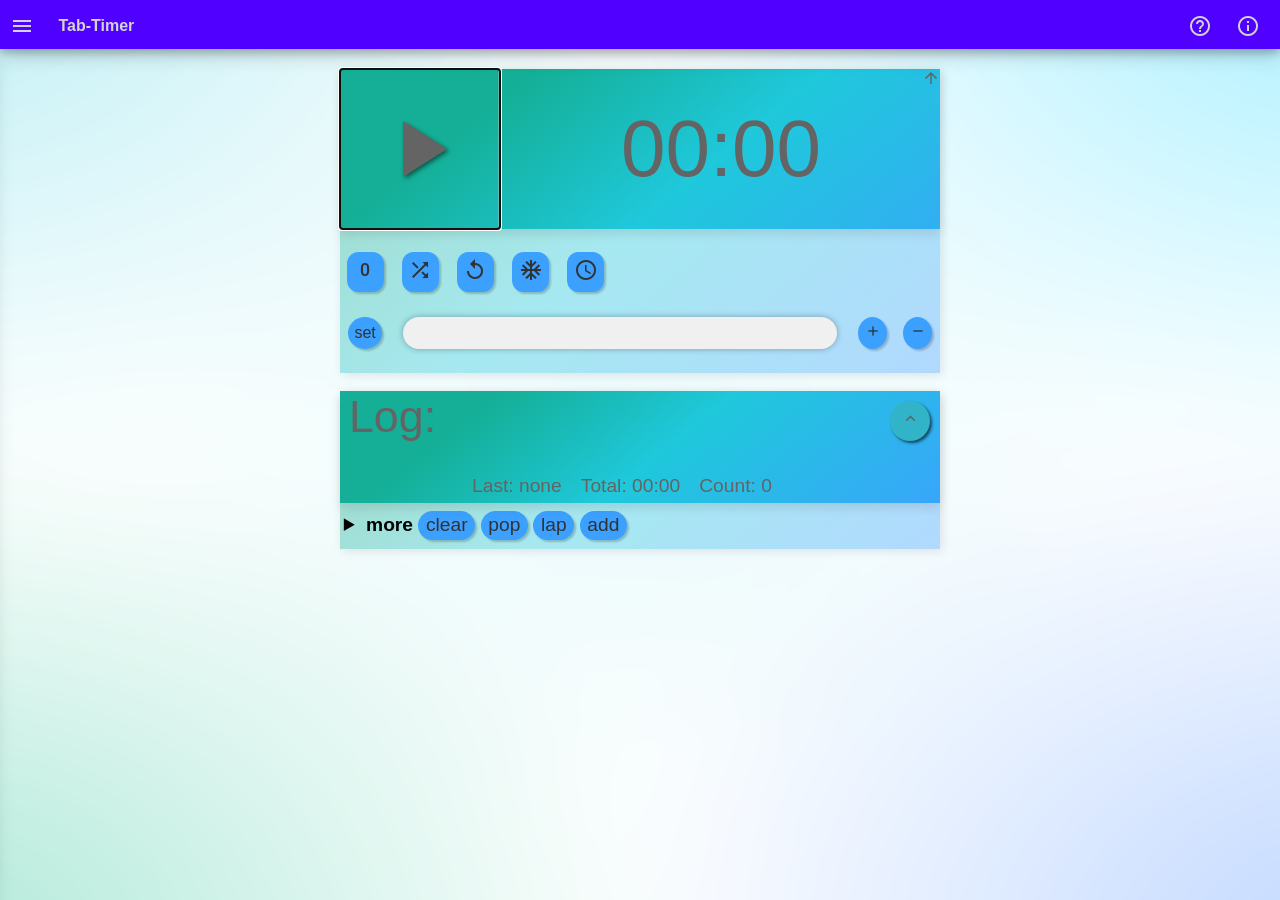
==== commit 1343594d: "Fix bot indexing issue, reduce icons" ====
--- a/index.html
+++ b/index.html
@@ -9,19 +9,25 @@
   <meta name="author" content="Yoav Dim">
   <meta name="application-name" content="Tab-Timer">
   <meta name="description" content="A small & unintrusive bidirectional timer web-app which show its value in the tab title.">
+  <meta name="robots" content="index, follow" />
+  <link rel="canonical" href="https://yoavdim.github.io/TabTimer" />
+  <meta property="og:title" content="TabTimer" />
+  <meta property="og:description" content="A small & unintrusive bidirectional timer web-app which show its value in the tab title." />
+  <meta property="og:type" content="website" />
+  <meta property="og:url" content="https://yoavdim.github.io/TabTimer" />
+  <meta property="og:image" content="https://yoavdim.github.io/TabTimer/clock_512.png" />
   <meta name="keywords" content="Timer,Stopper,counter,stopwatch,clock,countdown,tab,dark mode,online,free">
   <meta name="viewport" content="width=device-width, initial-scale=1.0">
   <!--link rel="stylesheet" href="https://unpkg.com/material-components-web@latest/dist/material-components-web.min.css"/-->
   <meta name="theme-color" content="rgb(80,0,255)">
-  <link rel="icon" type="image/png" href="clock_512.png" sizes="512x512">
-  <link rel="icon" type="image/png" href="clock_192.png" sizes="192x192">
-  <link rel="icon" type="image/png" href="clock_144.png" sizes="144x144">
-  <link rel="icon" type="image/png" href="clock_120.png" sizes="120x120">
-  <link rel="icon" type="image/png" href="clock_100.png" sizes="100x100">
+  <link rel="icon" type="image/svg+xml" href="clock_svg.svg">
   <link rel="icon" type="image/png" href="clock_16.png" sizes="16x16">
   <link rel="icon" type="image/png" href="clock_32.png" sizes="32x32">
   <link rel="icon" type="image/png" href="clock_48.png" sizes="48x48">
-  <link rel="icon" type="image/png" href="clock_96.png" sizes="96x96">
+  <link rel="icon" type="image/png" href="clock_128.png" sizes="128x128">
+  <link rel="icon" type="image/png" href="clock_192.png" sizes="192x192">
+  <link rel="icon" type="image/png" href="clock_512.png" sizes="512x512">
+  <link rel="apple-touch-icon" href="clock_192.png">
   <link rel="stylesheet" href="TabTimer.css">
   <link href="https://fonts.googleapis.com/icon?family=Material+Icons" rel="stylesheet">
   <link rel="manifest" href="manifest.json">
--- a/TabTimer.css
+++ b/TabTimer.css
@@ -156,7 +156,7 @@
   vertical-align: middle;
 }
 #top-logo {
-  font-family: var(--font)
+  font-family: var(--font);
   font-weight: bold;
 }
 #top-bar .top-btn {
@@ -527,9 +527,6 @@
   height: var(--log-top-height);
   position: relative;
 }
-#btn-scroll {
-
-}
 #log-card * {
   font-size: 1.2rem;
 }
